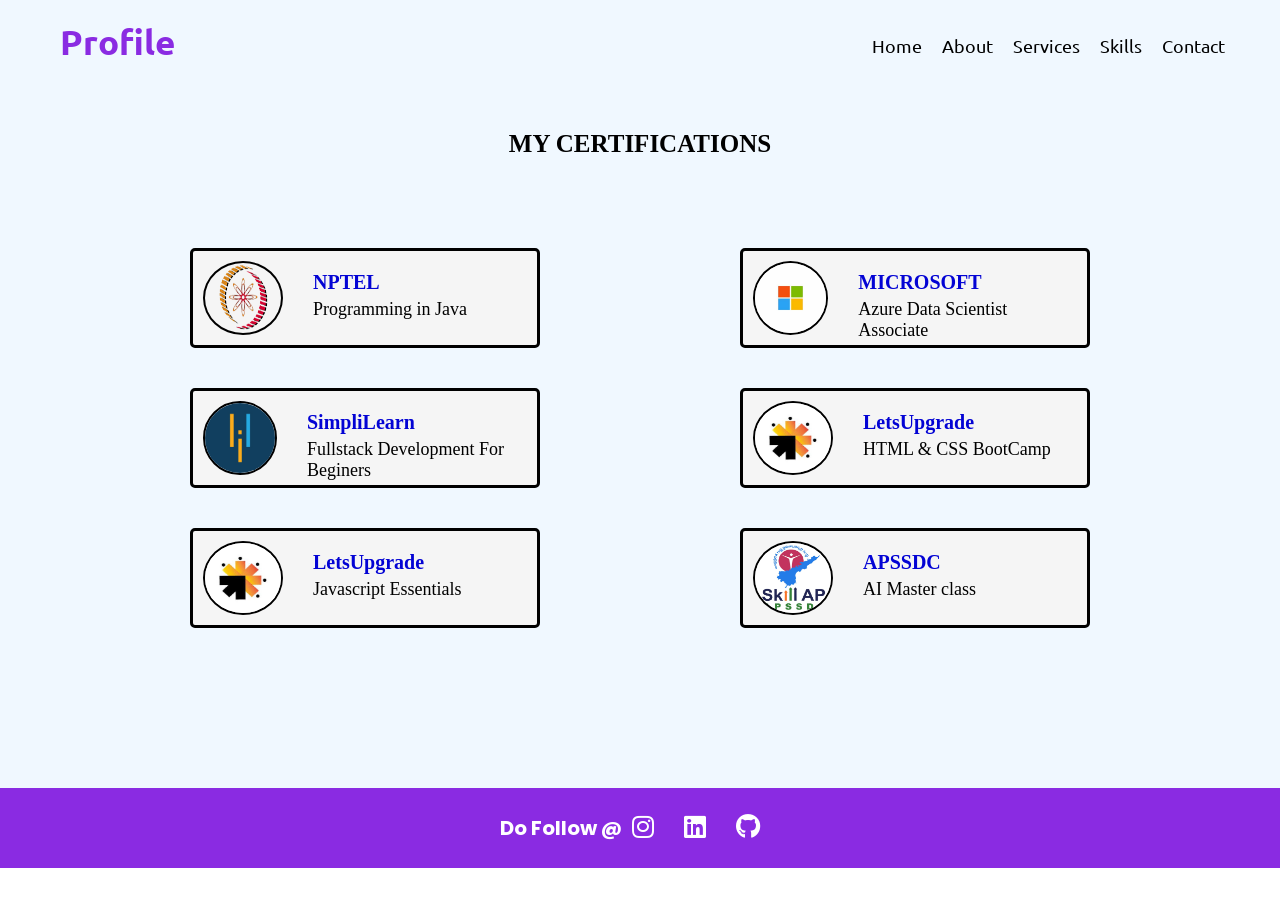
==== sub-page/certificates.html @ 52cbe6da "feautures new features added(certification)" ====
<!DOCTYPE html>
<html lang="en">
<head>
    <meta charset="UTF-8">
    <meta name="viewport" content="width=device-width, initial-scale=1.0">
    <title>T A Balaji</title> 
    <meta http-equiv="Content-Type" content="text/html; charset=utf-8">
    <meta name="viewport" content="width=device-width, initial-scale=1.0">
    <link rel="stylesheet" href="https://cdnjs.cloudflare.com/ajax/libs/font-awesome/5.15.3/css/all.min.css">
    <link rel="shortcut icon" href="images/logo.jpg">
    <link rel="stylesheet" href="../style.css">
    <link rel="stylesheet" href="style1.css">
    <script src="https://code.jquery.com/jquery-3.5.1.min.js"></script>   
</head>
<body>
    <div class="scroll-btn">
        <i class="fas fa-angle-up"></i>
    </div>
    <nav class="navbar">
        <div class="max-width">
            <div class="logo"><a href="#"><span>Profile</span></a></div>
            <ul class="menu">
                <li><a href="../index.html#home" class="menu-btn">Home</a></li>
                <li><a href="../index.html#about" class="menu-btn">About</a></li>
                <li><a href="../index.html#services" class="menu-btn">Services</a></li>
                <li><a href="../index.html#skills" class="menu-btn">Skills</a></li>
                <li><a href="../index.html#contact" class="menu-btn">Contact</a></li>
            </ul>
        </div>  
    </nav>

    <!-- home section start -->
    <section class="certificate" id="certificate">
        <div class="maximum-width">
            <h3>MY CERTIFICATIONS</h3>
            <div class="cerficate-content">
                <div class="cerficate-box">
                    <div class="box-content">
                        <img class="nptel" src="images/nptel.png" alt="nptel">
                        <div class="course-content">
                            <a href="https://drive.google.com/file/d/1HO6WeakK2YdLIjr8_mLY4KRWNL78T3vL/view?usp=share_link" class="name">NPTEL</a>
                            <p class="course">Programming in Java</a>  
                        </div>                      
                    </div>
                </div>
                <div class="cerficate-box">
                    <div class="box-content">
                        <img class="letsupgrade" src="images/microsoft.jpeg" alt="letsupgrage">
                        <div class="course-content">
                            <a href="https://drive.google.com/file/d/1iMPKFEq4TLN7HchZIb2wdqyaKhYvnrsJ/view?usp=share_link" class="name">MICROSOFT</a>
                                <p class="course">Azure Data Scientist Associate</p>
                        </div>
                        
                    </div>
                </div>
                <div class="cerficate-box">
                    <div class="box-content">
                        <img class="simpliLearn" src="images/simplilearn.png" alt="SimpliLearn">
                        <div class="course-content">
                            <a href="https://drive.google.com/file/d/1IBz2ylFwy8JSwpXTu5KkrzIZv-rfx-EK/view?usp=share_link" class="name">SimpliLearn</a>
                                <p class="course">Fullstack Development For Beginers</p>
                        </div> 
                    </div>
                </div>
                <div class="cerficate-box">
                    <div class="box-content">
                        <img class="letsupgrade" src="images/letsupgrage.jpeg" alt="letsupgrage">
                        <div class="course-content">
                            <a href="https://drive.google.com/file/d/1tOT-l9QFiY1Ut__ah3zp4YJ9n7r-BKsR/view?usp=share_link" class="name">LetsUpgrade</a>
                            <p class="course">HTML & CSS BootCamp</p>
                        </div>
                        
                    </div>
                </div>
                <div class="cerficate-box">
                    <div class="box-content">
                        <img class="letsupgrade" src="images/letsupgrage.jpeg" alt="letsupgrage">
                        <div class="course-content">
                            <a href="https://drive.google.com/file/d/1QH0_j6EV8xLCBhiOxEhRht9hRkr6HSsW/view?usp=share_link" class="name">LetsUpgrade</a>
                                <p class="course">Javascript Essentials</p>
                        </div>               
                    </div>
                </div>
                
                <div class="cerficate-box">
                    <div class="box-content">
                        <img class="letsupgrade" src="images/apssdc.png" alt="letsupgrage">
                        <div class="course-content">
                            <a href="https://drive.google.com/file/d/1CBf1yc586AoLYZoqJ81v4wU6mFhQUlvr/view?usp=share_link" class="name">APSSDC</a>
                                <p class="course">AI Master class</p>
                        </div>                        
                    </div>
                </div>                               
            </div>

        </div>
    </section>
    



    <footer>
        <span>
            
            <div class="social-media">
                <a><p>Do Follow @</p></a>
                <a href="https://instagram.com/_balu_018?igshid=ZDdkNTZiNTM=" target="_blank"><i class="fab fa-instagram"><span></span></i></a>
                <a href="https://www.linkedin.com/in/balaji0511/"  target="_blank"><i class="fab fa-linkedin"><span></span></i></a>
                <a href="https://github.com/balaji0511" target="_blank"><i class="fab fa-github"><span></span></i></a>
                
              </div>
        </span>
    </footer>
    <script src="../script.js"></script>

    
</body>
</html>
---- style.css ----
/*  import google fonts */
@import url('https://fonts.googleapis.com/css2?family=Poppins:wght@400;500;600;700&family=Ubuntu:wght@400;500;700&display=swap');

*{
    margin: 0;
    padding: 0;
    box-sizing: border-box;
    text-decoration: none;
}

html{
    scroll-behavior: smooth;
}


/* custom scroll bar */
::-webkit-scrollbar {
    width: 7px;
}
::-webkit-scrollbar-track {
    background: #f1f1f1;
}
::-webkit-scrollbar-thumb {
    background:blueviolet;
}

::-webkit-scrollbar-thumb:hover {
    background: blueviolet;
}


/* all similar content styling codes */
section{
    padding: 100px 0;
}

.max-width{
    max-width:1300;
    padding: 0 30px;
    margin: auto;
}

.maximum-width{
    max-width: 1300px;
    padding: 0 50px;
    margin: auto;
}

.about, .services, .skills, .contact, footer{
    font-family: 'Poppins', sans-serif;
}

.about .about-content,
.services .serv-content,
.skills .skills-content,
.contact .contact-content{
    display: flex;
    position: relative;
    flex-wrap: wrap;
    gap: 20px;
    align-items: center;
    justify-content: space-between;
}

section .title{
    position: relative;
    text-align: center;
    font-size: 35px;
    font-weight: 600;
    margin-bottom: 80px;
    padding-bottom: 5px;
    
}
section .title::before{
    content: "";
    position: absolute;
    bottom: 0px;
    left: 50%;
    width: 200px;
    height: 3px;
    background: black;
    transform: translateX(-50%);
}
section .title::after{
    position: absolute;
    bottom: -8px;
    left: 50%;
    font-size: 20px;
    color: blueviolet;
    padding: 0 5px;
    background: aliceblue;
    transform: translateX(-50%);
}
.contact .title::before{
    content: "";
    position: absolute;
    bottom: 0px;
    left: 50%;
    width: 200px;
    height: 3px;
    background: aliceblue;
    transform: translateX(-50%);
}



/* navbar styling */
.navbar{
    position: fixed;
    width: 100%;
    z-index: 999;
    padding: 20px 0;
    font-family: 'Ubuntu', sans-serif;
    transition: all 0.3s ease;
}
.navbar.sticky{
    padding: 15px 0;
    background: blueviolet;
}


.navbar .logo{
    display: inline-block;
    width: 100px;

}

.navbar .logo a{
    margin-left: 30px;
    color: rgb(14, 13, 13);
    font-size: 35px;
    font-weight: 600;
}
.navbar .logo a span{
    color: blueviolet;
    transition: all 0.3s ease;
}
.navbar.sticky .logo a span{
    color: #fff;
}
.navbar .menu{
    margin: 15px 15px 0px;
    display:flex;
    position: relative;
    float: right;
    justify-content:space-between;
    flex-wrap: wrap;
    flex-direction:row;
}

.navbar .menu li{
    margin:0 10px;
    list-style: none;
    display: inline-block;
    justify-content: space-between;
}
.navbar.sticky .menu a{
    color: #fff;
}
.navbar .menu li a{
    margin-bottom: 5px;
    display: inline-block;
    color: rgb(0, 0, 0);
    font-size: 18px;
    font-weight: 400;
    transition: color 0.3s ease;
}
.navbar .menu li a:hover{
    color: rgb(19, 203, 154);
}

/* menu btn styling */
.scroll-btn{
    position: fixed;
    height: 45px;
    width: 42px;
    background: blueviolet;
    right: 30px;
    bottom: 10px;
    text-align: center;
    line-height: 40px;
    color: white;
    z-index: 9999;
    font-size: 27px;
    border-radius: 6px;
    border-bottom-width: 2px;
    cursor: pointer;
    opacity: 0;
    pointer-events: none;
    transition: all 0.3s ease;
}
.scroll-btn.show{
    bottom: 30px;
    opacity: 1;
    pointer-events: auto;
}
.scroll-btn:hover{
    filter: brightness(90%);
}


/* home section styling */
.home{
    display: flex;
    height: 100vh;
    background: aliceblue;
    color: rgb(14, 13, 13);
    min-height: 500px;
    background-size: cover;
    background-attachment: fixed;                           
    font-family: 'Ubuntu', sans-serif;
}
.home .maximum-width{
    width: 100%;
    display: flex;
}
.home .home-content .text-1{
    font-size: 27px;
}
.home .home-content .text-2{
    font-size: 70px;
    font-weight: 600;
    margin-left: -5px;
}
.home .home-content .text-3{
    font-size: 40px;
    margin: 5px 0;
}
.home .home-content a{
    display: inline-block;
    background: blueviolet;
    color: #111;
    font-size: 20px;
    padding: 12px 15px;
    margin-top: 10px;
    font-weight: 450;
    border-radius: 6px;
    border: 2px solid blueviolet;
    transition: all 0.3s ease;
}
.home .home-content a:hover{
    color: blueviolet;
    font-weight: 500;
    background: none;
}

.my-fields{
    background: #111;
    width: 100%;
    height:100vh;

    
}
.my-fields .fields-content{
    width:100%;
    height:auto;
    border-radius: 10px;
    padding: 150px 0px;
    display: flex;
    position: relative;
    flex-wrap: wrap;
    gap: 20px;
    align-items: center;
    justify-content: space-around;
}
.my-fields .fields-content .fields-box{
    position: relative;
    align-items: center;
    display: flex;
    flex-wrap: wrap;
    flex-direction: row;
    width:auto;
    height:auto;    
}
.my-fields .fields-box .box-content{
    width: 400px;
    height: 200px;
    display: flex;
    align-items: center;
    flex-direction: row;
    border-radius: 5px;
    background: #fff;
    border: 3px solid black;
}
.my-fields .fields-box .box-content img{
    width: 150px;
    height: 150px;
}

.my-fields .fields-box .box-content .fields-cont{
    font-size: 20px;
    margin: 10px 0px;
    padding: 10px;
    display: flex;
    flex-direction: column;
    justify-content: space-around;
}
.my-fields .fields-box .box-content .fields-cont p{
    font-size: 16px;
    padding: 10px 0px;
}
.my-fields .fields-box .box-content .fields-cont a{
    font-size: 16px;
    color: blue;
    border-radius: 5px;
    
}





/* about section styling */
.about{
    background: aliceblue;
}
.about .about-content .left{
    width: 400px;
    height: auto;
}
.about .about-content .left img{
    height: 300px;
    width: 300px;
    object-fit: cover;
    border-radius: 6px;
}
.about .about-content .right{
    width: 400px;
}
.about .about-content .right .text{
    font-size: 25px;
    font-weight: 600;
    margin-bottom: 10px;
}
.about .about-content .right p{
    text-align: justify;
}
.about .about-content .right a{
    display: inline-block;
    background: blueviolet;
    color: rgb(15, 15, 15);
    font-size: 20px;
    font-weight: 500;
    padding: 7px 14px;
    margin-top: 10px;
    border-radius: 6px;
    border: 2px solid blueviolet;
    transition: all 0.3s ease;
}
.about .about-content .right a:hover{
    color: blueviolet;
    background: none;
}



/* services section styling */
.services{
    color:rgb(231, 244, 255);
    background: #111;
}
.services .title::before{
    background: #fff;
}
.services .serv-content .card{
    width: 300px;
    height: 480px;
    background: #222;
    display: flex;
    flex-direction: column;
    text-align: center;
    border-radius: 6px;
    padding: 25px 20px;
    cursor: pointer;
    transition: all 0.3s ease;
}
.services .serv-content .card:hover{
    background: blueviolet;
}
.services .serv-content .card .box{
    transition: all 0.3s ease;
}
.services .serv-content .card .box p{
    text-align: justify;
}
.services .serv-content .card:hover .box{
    transform: scale(1.05);
}
.services .serv-content .card img{
    border-radius: 5px;
    display: flex;
    width: 100%;
    height: auto;
    position: relative;
    flex-wrap: wrap;
}
.services .serv-content .card:hover img{
    color: #fff;
}
.services .serv-content .card .text{
    font-size: 20px;
    font-weight: 500;
    margin: 10px 0px 7px 0px;
}


/* skills section styling */
.skills{
    background: aliceblue;
}

.skills .skills-content .column{
    width: 400px;
}
.skills .skills-content .left .text{
    font-size: 20px;
    font-weight: 600;
    margin-bottom: 10px;
}
.skills .skills-content .left p{
    text-align: justify;
}
.skills .skills-content .left a{
    display: inline-block;
    background: blueviolet;
    color: #fff;
    font-size: 18px;
    font-weight: 500;
    padding: 8px 16px;
    margin-top: 10px;
    margin-bottom: 30px;
    border-radius: 6px;
    border: 2px solid blueviolet;
    transition: all 0.3s ease;
}
.skills .skills-content .left a:hover{
    color: blueviolet;
    background: none;
}
.skills .skills-content .right .bars{
    margin-bottom: 15px;
}
.skills .skills-content .right .info{
    display: flex;
    margin-bottom: 5px;
    align-items: center;
    justify-content: space-between;
}
.skills .skills-content .right span{
    font-weight: 500;
    font-size: 18px;
}
.skills .skills-content .right .line{
    height: 5px;
    width: 100%;
    background: lightgrey;
    position: relative;
}
.skills .skills-content .right .line::before{
    content: "";
    position: absolute;
    height: 100%;
    left: 0;
    top: 0;
    background: burlywood;
}
.skills-content .right .java::before{
    width: 80%;
}
.skills-content .right .html::before{
    width: 80%;
}
.skills-content .right .css::before{
    width: 60%;
}
.skills-content .right .js::before{
    width: 50%;
}






/* contact section styling */
.contact{
    background: #111;
    color: #fff;
    
}

.contact .contact-content .column{
    width:500px;
    height: auto;
}
.contact .contact-content .text{
    font-size: 20px;
    font-weight: 600;
    margin-bottom: 25px;
}
.contact .contact-content .left p{
    text-align: justify;
}
.contact .contact-content .left .icons{
    margin: 10px 0;
}
.contact .contact-content .row{
    display: flex;
    height: 65px;
    align-items: center;
}
.contact .contact-content .row .info{
    margin-left: 30px;
}
.contact .contact-content .row img{
    font-size: 25px;
    color: blueviolet;
}
.contact .contact-content .info .head{
    font-weight: 500;
}
.contact .contact-content .info .sub-title{
    color: #fff;
}
.contact .right form .fields{
    display: flex;
    flex-direction:column;
}
.contact .right form .field,
.contact .right form .fields .field{
    height: 50px;
    width: 300px;
    margin-bottom: 15px;
}
.contact .right form .textarea{
    height: 80px;
    width: 300px;
}
.contact .right form .name{
    margin-right: 10px;
}
.contact .right form .field input,
.contact .right form .textarea textarea{
    height: 100%;
    width: 100%;
    border: 1px solid lightslategray;
    border-radius: 5px;
    outline: none;
    padding: 0 15px;
    font-size: 17px;
    font-family: 'Poppins', sans-serif;
    transition: all 0.3s ease;
}
.contact .right form .field input:focus,
.contact .right form .textarea textarea:focus{
    border-color: #b3b3b3;
}
.contact .right form .textarea textarea{
  padding-top: 10px;
  resize: none;
}
.contact .right form .button-area{
    display: flex;
    align-items: center;
}
.right form .button-area button{
    color: #fff;
    display: block;
    width: 160px!important;
    height: 45px;
    outline: none;
    font-size: 18px;
    font-weight: 500;
    border-radius: 6px;
    cursor: pointer;
    flex-wrap: nowrap;
    background: blueviolet;
    border: 3px solid blueviolet;
    transition: all 0.3s ease;
  }
  .right form .button-area button:hover{
    color: blueviolet;
    background: none;
    color: #fff;
  }





  /* footer section styling */
footer{
    position: absolute;
    width: 100%;   
    height: auto;
    background: blueviolet;
    color: #fff;
    text-align: center;
}
footer span p{
    font-size: 20px;
    color: #fff;
    font-weight: bold;
    align-items: center;
}
footer span a{
    color: #fff;
    text-decoration: none;
    align-self: center;
}
footer span a:hover{
    text-decoration: underline;
}
footer .social-media{
    display: flex;
    margin: 25px;
    align-items: center;
    justify-content: center;
}
footer .social-media i{
    font-weight: 500px;
    font-size: 25px;
    margin-left: 10px;
    color: #fff;
}
footer .social-media i span{
    font-weight: bold;
    letter-spacing: 1px;
}

footer .social-media .fa-linkedin:hover{
    font-weight: 400px;
    color:rgb(0, 208, 188);
    font-size: 24px;
}
footer .social-media .fa-instagram:hover{
    color:rgb(253, 95, 179);
    font-size: 24px;
}
footer .social-media .fa-github:hover{
    color:rgb(14, 13, 17);
    font-size: 24px;
}
footer .social-media i span{
    padding :0px 10px;
    font-size: 16px;  
    align-items: center;  
}




 /*responsive media query start */

@media (maximum-width: 1100px) {
    .about .about-content .left img{
        height: 350px;
        width: 350px;
    }
}

@media (maximum-width: 990px) {
    .maximum-width{
        padding: 0 25px;
    }
}

@media (maximum-width: 930px){
    .menu-btn{
        display: block;
        z-index: 999;
    }
    .navbar .menu{
        position: fixed;
        height: 100vh;
        width: 100%;
        background: #111;
        text-align: center;
        transition: all 0.3s ease;
    }
    .navbar .menu.active{
        left: 0;
        padding: 0;
    }
    .navbar .menu li{
        display: block;
    }
    .navbar .menu li a{
        display: inline-block;
        margin: 10px 0;
        font-size: 20px;
    }
    .home .home-content .text-2{
        font-size: 60px;
    }
    .home .home-content .text-3{
        font-size: 35px;
    }
    .home .home-content a{
        font-size: 23px;
        padding: 10px 30px;
    }
    .maximum-width{
        max-width: 930px;
    }
    .about .about-content .column{
        width: 100%;
    }
    .about .about-content .left{
        display: flex;
        justify-content: center;
        margin: 0 auto 60px;
    }
    .about .about-content .right{
        flex: 100%;
    }
    .services .serv-content .card{
        width: 100%;
        margin-bottom: 20px;
    }
    .skills .skills-content .column,
    .contact .contact-content .column{
        width: 100%;
        margin-bottom: 35px;
    }
}


@media (maximum-width: 690px) {
    .maximum-width{
        padding: 0 20px;
    }
    .home .home-content .text-2{
        font-size: 50px;
    }
    .home .home-content .text-3{
        font-size: 32px;
    }
    .home .home-content a{
        font-size: 20px;
    }
    .services .serv-content .card{
        width: 100%;
    }
}

@media (maximum-width: 450px) {
    .navbar .menu li {
        display: flex;
        font-size: 20px;
    }
    .navbar .menu li a{
        margin:5px;
        padding:10px;
    }
    .home .home-content .text-1{
        font-size: 30px;
    }
    .home .home-content .text-2{
        font-size: 25px;
    }
    .home .home-content .text-3{
        font-size: 22px;
    }
    .about .about-content .right .text,
    .skills .skills-content .left .text{
        font-size: 18px;
    }
    .contact .right form .fields{
        flex-direction: column;
    }
    .contact .right form .name,
    .contact .right form .email{
        margin: 0;
    }
    .right form .error-box{
       width: 150px;
    }
    .scroll-btn{
        right: 15px;
        bottom: 15px;
        height: 38px;
        width: 35px;
        font-size: 23px;
        line-height: 38px;
    }
}
---- sub-page/style1.css ----
.certificate .maximum-width{
    height: auto;
}
.certificate{
    background: aliceblue;
}
.certificate h3{
    font-size: 25px;
    text-align: center;
    margin: 30px;
}

.certificate .cerficate-content{
    width:100%;
    height:auto;
    border-radius: 10px;
    padding: 50px;
    display: flex;
    position: relative;
    flex-wrap: wrap;
    gap: 20px;
    align-items: center;
    justify-content: space-around;

}
.certificate .cerficate-content .cerficate-box{
    align-items: center;
    display: flex;
    flex-wrap: wrap;
    flex-direction: row;
    width:auto;
    height:auto;    
}
.certificate .cerficate-box .box-content{
    width: 350px;
    height: 100px;
    margin: 10px;
    display: flex;
    flex-direction: row;
    border-radius: 5px;
    background: whitesmoke;
    border: 3px solid black;
}
.certificate .cerficate-box .box-content .nptel{
    width: 80px;
    margin: 10px;
    border: 2px solid black;
    border-radius: 100%
}
.certificate .cerficate-box .box-content .simpliLearn{
    width: 80px;
    margin: 10px;
    border: 2px solid black;
    border-radius: 100%
}
.certificate .cerficate-box .box-content .letsupgrade{
    width: 80px;
    margin: 10px;
    border: 2px solid black;
    border-radius: 100%
}
.certificate .cerficate-box .box-content .course-content{
      margin:20px;
}
.certificate .cerficate-box .box-content .name{
    font-size: 20px;
    font-weight: 600;
    color: rgb(3, 3, 212);
}
.certificate .cerficate-box .box-content .name:hover{
    font-size: 21px;
    font-weight: 600;
    color: rgb(6, 140, 149);
}
.certificate .cerficate-box .box-content .course{
    font-size: 18px;
    margin-top: 5px;
    margin-bottom: 5px;
    color: black;
}


@media (maximum-width: 450px){
    .certificate .cerficate-content{
        padding: 30px;
    }

    .certificate h3{
        font-size: 20px;
        margin: 5px;
    }
    .certificate .cerficate-box .box-content{
        width: 300px;
        height: 100px;
}
}
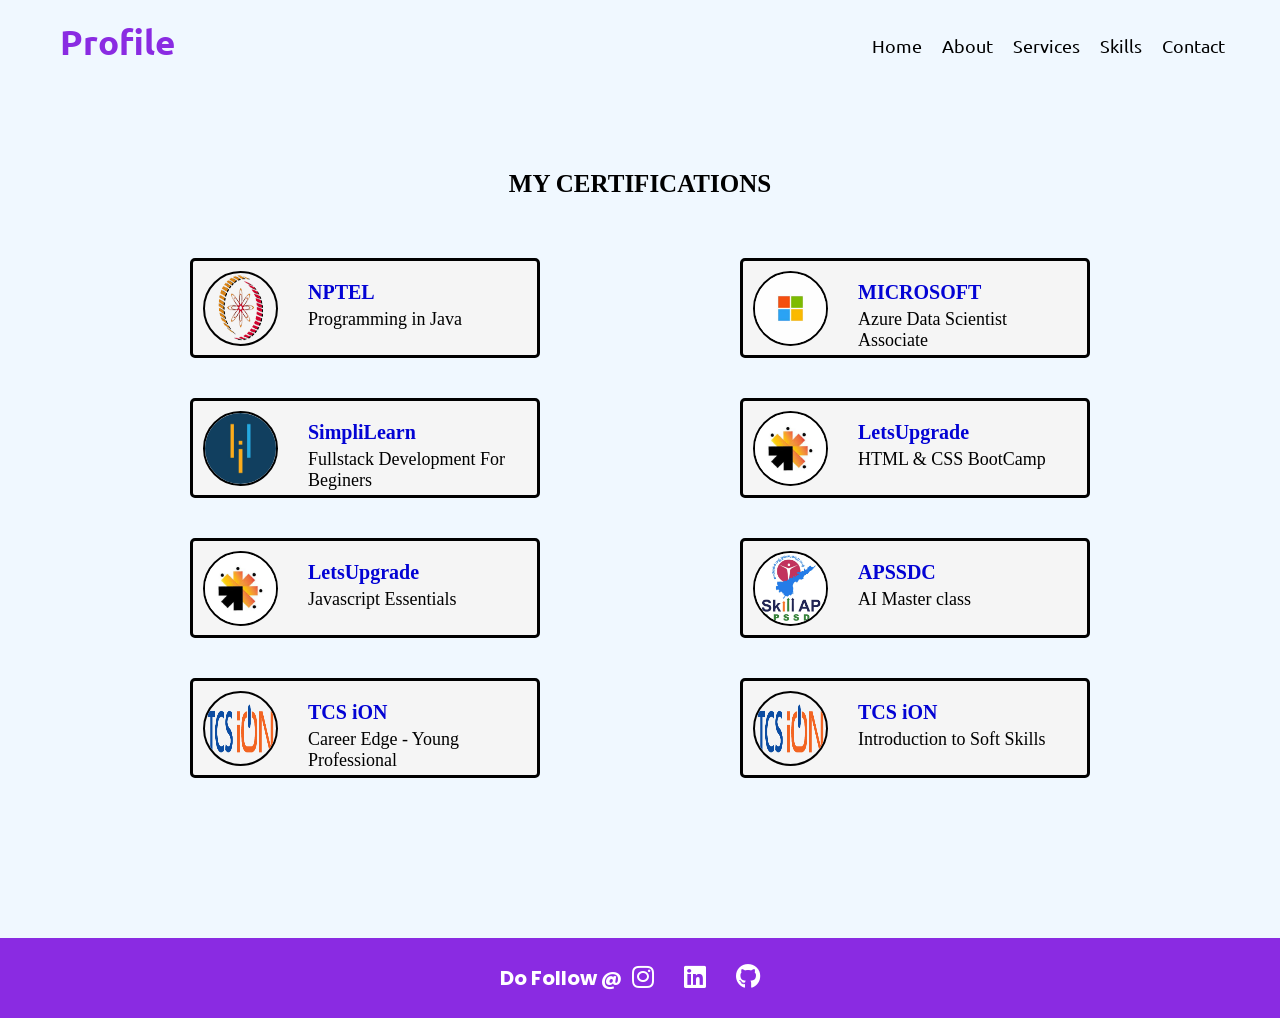
==== commit 788b7b31: "update files updated" ====
--- a/sub-page/certificates.html
+++ b/sub-page/certificates.html
@@ -7,7 +7,7 @@
     <meta http-equiv="Content-Type" content="text/html; charset=utf-8">
     <meta name="viewport" content="width=device-width, initial-scale=1.0">
     <link rel="stylesheet" href="https://cdnjs.cloudflare.com/ajax/libs/font-awesome/5.15.3/css/all.min.css">
-    <link rel="shortcut icon" href="images/logo.jpg">
+    <link rel="shortcut icon" href="../images/logo.jpg">
     <link rel="stylesheet" href="../style.css">
     <link rel="stylesheet" href="style1.css">
     <script src="https://code.jquery.com/jquery-3.5.1.min.js"></script>   
@@ -84,13 +84,31 @@
                 
                 <div class="cerficate-box">
                     <div class="box-content">
-                        <img class="letsupgrade" src="images/apssdc.png" alt="letsupgrage">
+                        <img class="apssdc" src="images/apssdc.png" alt="letsupgrage">
                         <div class="course-content">
                             <a href="https://drive.google.com/file/d/1CBf1yc586AoLYZoqJ81v4wU6mFhQUlvr/view?usp=share_link" class="name">APSSDC</a>
                                 <p class="course">AI Master class</p>
                         </div>                        
                     </div>
-                </div>                               
+                </div> 
+                <div class="cerficate-box">
+                    <div class="box-content">
+                        <img class="tcs-ion" src="images/tcs.png" alt="tcs-ion">
+                        <div class="course-content">
+                            <a href="https://drive.google.com/file/d/1dLdnZeZKGKDgJgaH4uCYs1joAqPELdrv/view?usp=share_link" class="name">TCS iON</a>
+                                <p class="course">Career Edge - Young Professional</p>
+                        </div>                        
+                    </div>
+                </div>
+                <div class="cerficate-box">
+                    <div class="box-content">
+                        <img class="tcs-ion" src="images/tcs.png" alt="tcs-ion">
+                        <div class="course-content">
+                            <a href="https://drive.google.com/file/d/1RqGIEb7kwmiamg1HR3ZzGvd_Q1DJa467/view?usp=share_link" class="name">TCS iON</a>
+                                <p class="course">Introduction to Soft Skills</p>
+                        </div>                        
+                    </div>
+                </div>                              
             </div>
 
         </div>
--- a/style.css
+++ b/style.css
@@ -245,7 +245,7 @@
 }
 
 .my-fields{
-    background: #111;
+    background: aliceblue;
     width: 100%;
     height:100vh;
 
@@ -255,7 +255,7 @@
     width:100%;
     height:auto;
     border-radius: 10px;
-    padding: 150px 0px;
+    padding-bottom: 100px;
     display: flex;
     position: relative;
     flex-wrap: wrap;
@@ -273,7 +273,7 @@
     height:auto;    
 }
 .my-fields .fields-box .box-content{
-    width: 400px;
+    width: 380px;
     height: 200px;
     display: flex;
     align-items: center;
--- a/sub-page/style1.css
+++ b/sub-page/style1.css
@@ -8,7 +8,7 @@
 .certificate h3{
     font-size: 25px;
     text-align: center;
-    margin: 30px;
+    margin-top: 70px;
 }
 
 .certificate .cerficate-content{
@@ -43,23 +43,42 @@
     border: 3px solid black;
 }
 .certificate .cerficate-box .box-content .nptel{
-    width: 80px;
+    width: 75px;
+    height: 75px;
     margin: 10px;
     border: 2px solid black;
-    border-radius: 100%
+    border-radius: 100%;
 }
 .certificate .cerficate-box .box-content .simpliLearn{
-    width: 80px;
+    width: 75px;
+    height: 75px;
     margin: 10px;
     border: 2px solid black;
-    border-radius: 100%
+    border-radius: 100%;
 }
 .certificate .cerficate-box .box-content .letsupgrade{
-    width: 80px;
+    width: 75px;
+    height: 75px;
     margin: 10px;
     border: 2px solid black;
-    border-radius: 100%
+    border-radius: 100%;
 }
+.certificate .cerficate-box .box-content .apssdc{
+    width: 75px;
+    height: 75px;
+    margin: 10px;
+    border: 2px solid black;
+    border-radius: 100%;
+}
+.certificate .cerficate-box .box-content .tcs-ion{
+    width: 75px;
+    height: 75px;
+    margin: 10px;
+    border: 2px solid black;
+    border-radius: 100%;
+}
+
+
 .certificate .cerficate-box .box-content .course-content{
       margin:20px;
 }
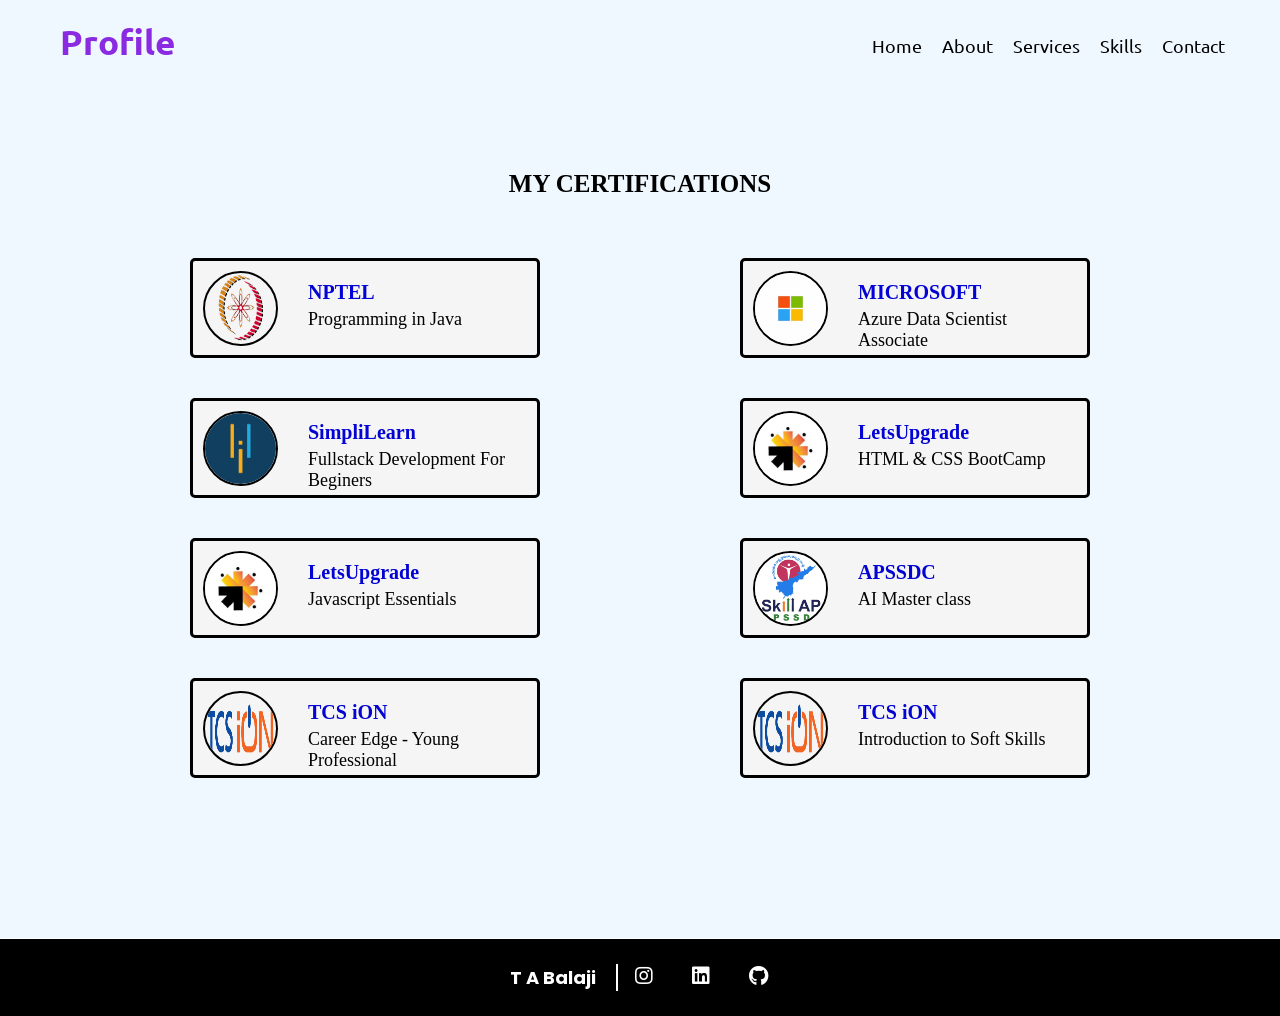
==== commit 0277fdd3: "update fields updated" ====
--- a/sub-page/certificates.html
+++ b/sub-page/certificates.html
@@ -13,9 +13,6 @@
     <script src="https://code.jquery.com/jquery-3.5.1.min.js"></script>   
 </head>
 <body>
-    <div class="scroll-btn">
-        <i class="fas fa-angle-up"></i>
-    </div>
     <nav class="navbar">
         <div class="max-width">
             <div class="logo"><a href="#"><span>Profile</span></a></div>
@@ -121,7 +118,7 @@
         <span>
             
             <div class="social-media">
-                <a><p>Do Follow @</p></a>
+                <p>T A Balaji</p>
                 <a href="https://instagram.com/_balu_018?igshid=ZDdkNTZiNTM=" target="_blank"><i class="fab fa-instagram"><span></span></i></a>
                 <a href="https://www.linkedin.com/in/balaji0511/"  target="_blank"><i class="fab fa-linkedin"><span></span></i></a>
                 <a href="https://github.com/balaji0511" target="_blank"><i class="fab fa-github"><span></span></i></a>
--- a/style.css
+++ b/style.css
@@ -172,16 +172,16 @@
 /* menu btn styling */
 .scroll-btn{
     position: fixed;
-    height: 45px;
-    width: 42px;
+    height: 35px;
+    width: 32px;
     background: blueviolet;
     right: 30px;
-    bottom: 10px;
+    bottom: 7px;
     text-align: center;
-    line-height: 40px;
+    line-height: 30px;
     color: white;
     z-index: 9999;
-    font-size: 27px;
+    font-size: 20px;
     border-radius: 6px;
     border-bottom-width: 2px;
     cursor: pointer;
@@ -245,17 +245,17 @@
 }
 
 .my-fields{
-    background: aliceblue;
+    background: black;
     width: 100%;
-    height:100vh;
+    height:auto;
 
     
 }
 .my-fields .fields-content{
     width:100%;
     height:auto;
+    padding: 110px 0px;
     border-radius: 10px;
-    padding-bottom: 100px;
     display: flex;
     position: relative;
     flex-wrap: wrap;
@@ -280,7 +280,7 @@
     flex-direction: row;
     border-radius: 5px;
     background: #fff;
-    border: 3px solid black;
+    border: 3px solid rgb(80, 34, 188);
 }
 .my-fields .fields-box .box-content img{
     width: 150px;
@@ -593,12 +593,15 @@
     position: absolute;
     width: 100%;   
     height: auto;
-    background: blueviolet;
+    background: black;
+    border-top: 1px solid #fff ;
     color: #fff;
     text-align: center;
 }
 footer span p{
-    font-size: 20px;
+    font-size: 18px;
+    padding: 0px 20px;
+    border-right: 2px solid #fff;
     color: #fff;
     font-weight: bold;
     align-items: center;
@@ -607,6 +610,10 @@
     color: #fff;
     text-decoration: none;
     align-self: center;
+}
+
+footer span a i{
+    padding: 0px 2px;
 }
 footer span a:hover{
     text-decoration: underline;
@@ -619,8 +626,8 @@
 }
 footer .social-media i{
     font-weight: 500px;
-    font-size: 25px;
-    margin-left: 10px;
+    font-size: 20px;
+    margin-left: 15px;
     color: #fff;
 }
 footer .social-media i span{
@@ -630,16 +637,16 @@
 
 footer .social-media .fa-linkedin:hover{
     font-weight: 400px;
-    color:rgb(0, 208, 188);
-    font-size: 24px;
+    color:rgb(71, 96, 196);
+    font-size: 21px;
 }
 footer .social-media .fa-instagram:hover{
     color:rgb(253, 95, 179);
-    font-size: 24px;
+    font-size: 21px;
 }
 footer .social-media .fa-github:hover{
-    color:rgb(14, 13, 17);
-    font-size: 24px;
+    color:rgb(81, 77, 93);
+    font-size: 21px;
 }
 footer .social-media i span{
     padding :0px 10px;
@@ -691,7 +698,7 @@
         font-size: 20px;
     }
     .home .home-content .text-2{
-        font-size: 60px;
+        font-size: 50px;
     }
     .home .home-content .text-3{
         font-size: 35px;
--- a/sub-page/style1.css
+++ b/sub-page/style1.css
@@ -115,3 +115,113 @@
 }
 }
 
+
+
+/* projects styling */
+.project .maximum-width{
+    height: auto;
+}
+.project{
+    background: aliceblue;
+}
+.project h3{
+    font-size: 25px;
+    text-align: center;
+    margin-top: 70px;
+}
+
+.project .project-content{
+    width:100%;
+    height:auto;
+    border-radius: 10px;
+    padding: 50px;
+    display: flex;
+    position: relative;
+    flex-wrap: wrap;
+    gap: 20px;
+    align-items: center;
+    justify-content: space-around;
+
+}
+.project .project-content .project-box{
+    align-items: center;
+    display: flex;
+    flex-wrap: wrap;
+    flex-direction: row;
+    width:auto;
+    height:auto;    
+}
+.project .project-box .box-content{
+    width: 380px;
+    height: 250px;
+    margin: 10px;
+    display: flex;
+    flex-direction: row;
+    border-radius: 5px;
+    background: whitesmoke;
+    border: 3px solid black;
+}
+
+.project .project-box .box-content .course-content{
+      margin:20px;
+}
+.project .project-box .box-content .name{
+    font-size: 20px;
+    font-weight: 600;
+    color: rgb(3, 3, 212);
+}
+.project .project-box .box-content .course-content .name:hover{
+    font-size: 21px;
+    font-weight: 600;
+    color: rgb(4, 114, 121);
+}
+.project .project-box .box-content .link{
+    font-size: 20px;
+    font-weight: 600;
+    color: rgb(129, 9, 194);
+}
+.project .project-box .box-content .course-content .link:hover{
+    font-size: 20px;
+    font-weight: 600;
+    color: rgb(33, 73, 120);
+}
+.project .project-box .box-content .course{
+    font-size: 18px;
+    text-align: justify;
+    margin: 10px 0px;
+    color: black;
+}
+
+
+@media (maximum-width: 930px){
+    .project .project-content{
+        padding: 30px;
+    }
+
+    .project h3{
+        font-size: 20px;
+        margin: 5px;
+    }
+    .project .project-box .box-content{
+        width: 350px;
+        height: 200px;
+}
+}
+
+
+@media (maximum-width: 450px){
+    .project .project-content{
+        padding: 30px;
+    }
+
+    .project h3{
+        font-size: 20px;
+        margin: 5px;
+    }
+    .project .project-box .box-content{
+        width: 300px;
+        height: 100px;
+}
+}
+
+
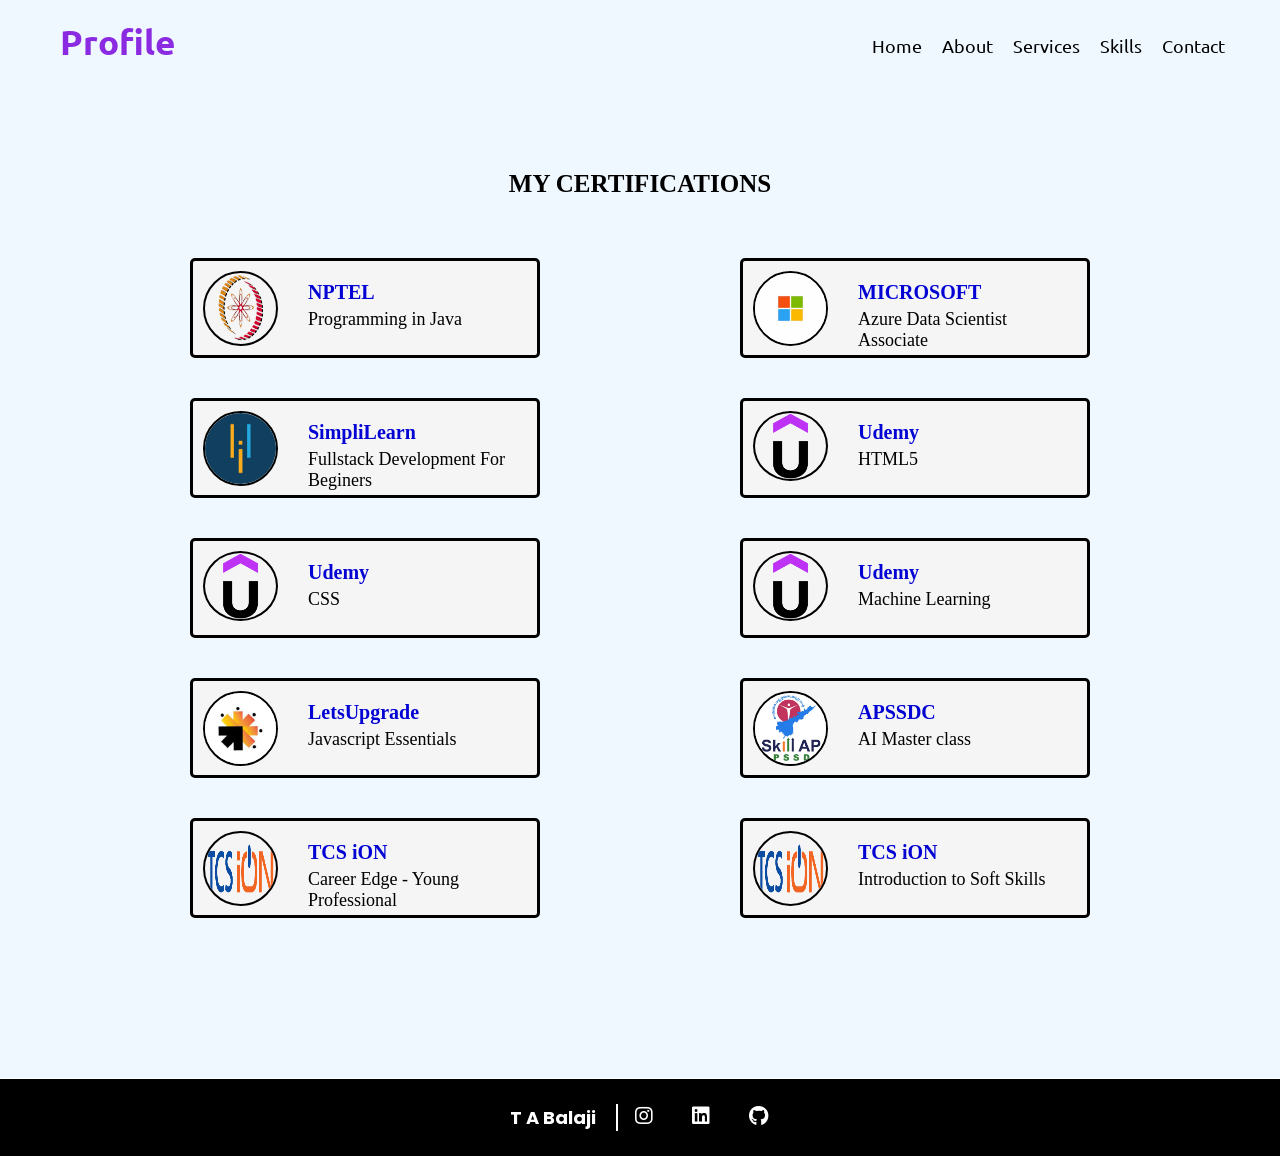
==== commit c3c29cd5: "update certificates added" ====
--- a/sub-page/certificates.html
+++ b/sub-page/certificates.html
@@ -59,7 +59,38 @@
                         </div> 
                     </div>
                 </div>
+
                 <div class="cerficate-box">
+                    <div class="box-content">
+                        <img class="udemy" src="images/Udemy.png" alt="udemy_certificate">
+                        <div class="course-content">
+                            <a href="https://www.udemy.com/certificate/UC-307b8bd5-3ee2-48e2-9bbc-3fb9145de726/" class="name">Udemy</a>
+                                <p class="course">HTML5 </p>
+                        </div>                        
+                    </div>
+                </div>
+
+                <div class="cerficate-box">
+                    <div class="box-content">
+                        <img class="udemy" src="images/Udemy.png" alt="udemy_certificate">
+                        <div class="course-content">
+                            <a href="https://www.udemy.com/certificate/UC-ff396338-d157-45d3-8164-6dfdcebb5b24/" class="name">Udemy</a>
+                                <p class="course">CSS</p>
+                        </div>                        
+                    </div>
+                </div>
+
+                <div class="cerficate-box">
+                    <div class="box-content">
+                        <img class="udemy" src="images/Udemy.png" alt="udemy_certificate">
+                        <div class="course-content">
+                            <a href="https://www.udemy.com/certificate/UC-b087ae7a-1648-4c30-a386-3d65d8d3e79e/" class="name">Udemy</a>
+                                <p class="course">Machine Learning </p>
+                        </div>                        
+                    </div>
+                </div>
+
+                <!--div class="cerficate-box">
                     <div class="box-content">
                         <img class="letsupgrade" src="images/letsupgrage.jpeg" alt="letsupgrage">
                         <div class="course-content">
@@ -68,7 +99,7 @@
                         </div>
                         
                     </div>
-                </div>
+                </div-->
                 <div class="cerficate-box">
                     <div class="box-content">
                         <img class="letsupgrade" src="images/letsupgrage.jpeg" alt="letsupgrage">
--- a/style.css
+++ b/style.css
@@ -388,6 +388,7 @@
 }
 .services .serv-content .card img{
     border-radius: 5px;
+    border: 3px solid rgb(46, 210, 153);
     display: flex;
     width: 100%;
     height: auto;
@@ -760,6 +761,9 @@
         margin:5px;
         padding:10px;
     }
+    .navbar .menu{
+        display: none;
+    }
     .home .home-content .text-1{
         font-size: 30px;
     }
--- a/sub-page/style1.css
+++ b/sub-page/style1.css
@@ -56,6 +56,13 @@
     border: 2px solid black;
     border-radius: 100%;
 }
+.certificate .cerficate-box .box-content .udemy{
+    width: 75px;
+    height: 70px;
+    margin: 10px;
+    border: 2px solid black;
+    border-radius: 100%;
+}
 .certificate .cerficate-box .box-content .letsupgrade{
     width: 75px;
     height: 75px;
@@ -127,14 +134,14 @@
 .project h3{
     font-size: 25px;
     text-align: center;
-    margin-top: 70px;
+    margin-top: 90px;
 }
 
 .project .project-content{
     width:100%;
     height:auto;
     border-radius: 10px;
-    padding: 50px;
+    padding: 80px;
     display: flex;
     position: relative;
     flex-wrap: wrap;
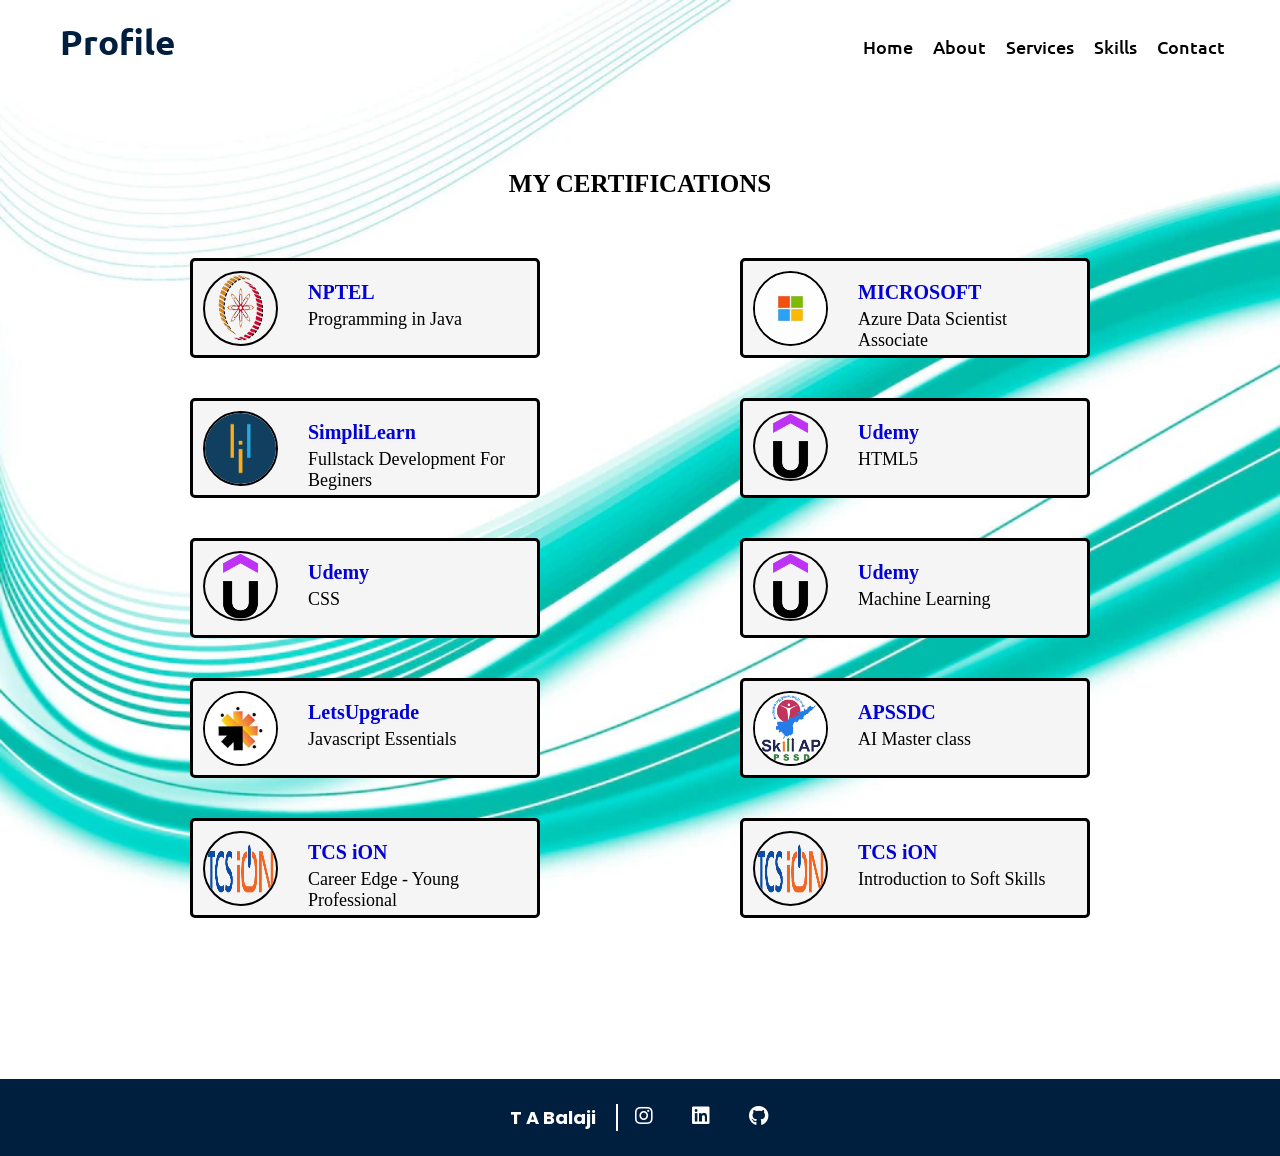
==== commit 64ed0404: "update major update" ====
--- a/sub-page/certificates.html
+++ b/sub-page/certificates.html
@@ -143,8 +143,6 @@
     </section>
     
 
-
-
     <footer>
         <span>
             
--- a/style.css
+++ b/style.css
@@ -21,11 +21,11 @@
     background: #f1f1f1;
 }
 ::-webkit-scrollbar-thumb {
-    background:blueviolet;
+    background:#001F3F;
 }
 
 ::-webkit-scrollbar-thumb:hover {
-    background: blueviolet;
+    background: #001F3F;
 }
 
 
@@ -35,8 +35,8 @@
 }
 
 .max-width{
-    max-width:1300;
-    padding: 0 30px;
+    max-width:1300px;
+    padding: 0px 30px;
     margin: auto;
 }
 
@@ -86,7 +86,7 @@
     bottom: -8px;
     left: 50%;
     font-size: 20px;
-    color: blueviolet;
+    color: #001F3F;
     padding: 0 5px;
     background: aliceblue;
     transform: translateX(-50%);
@@ -115,7 +115,7 @@
 }
 .navbar.sticky{
     padding: 15px 0;
-    background: blueviolet;
+    background: #001F3F;
 }
 
 
@@ -132,7 +132,7 @@
     font-weight: 600;
 }
 .navbar .logo a span{
-    color: blueviolet;
+    color: #001F3F;
     transition: all 0.3s ease;
 }
 .navbar.sticky .logo a span{
@@ -162,11 +162,11 @@
     display: inline-block;
     color: rgb(0, 0, 0);
     font-size: 18px;
-    font-weight: 400;
+    font-weight: 450;
     transition: color 0.3s ease;
 }
 .navbar .menu li a:hover{
-    color: rgb(19, 203, 154);
+    color: rgb(14, 166, 174);
 }
 
 /* menu btn styling */
@@ -174,7 +174,7 @@
     position: fixed;
     height: 35px;
     width: 32px;
-    background: blueviolet;
+    background: #001F3F;
     right: 30px;
     bottom: 7px;
     text-align: center;
@@ -198,70 +198,71 @@
     filter: brightness(90%);
 }
 
-
 /* home section styling */
-.home{
+.home {
     display: flex;
     height: 100vh;
     background: aliceblue;
     color: rgb(14, 13, 13);
     min-height: 500px;
+    background-image: url(images/design.jpg);
     background-size: cover;
-    background-attachment: fixed;                           
+    background-attachment: fixed;
     font-family: 'Ubuntu', sans-serif;
 }
 .home .maximum-width{
     width: 100%;
-    display: flex;
-}
-.home .home-content .text-1{
-    font-size: 27px;
+}
+.home .home-content{
+    align-items: center;
+    display: flex;
+}
+.home .home-content  .text-1{
+    font-size: 50px;
+    font-weight: 600;
+    margin-bottom: 10px;
 }
 .home .home-content .text-2{
-    font-size: 70px;
-    font-weight: 600;
-    margin-left: -5px;
-}
-.home .home-content .text-3{
-    font-size: 40px;
-    margin: 5px 0;
-}
-.home .home-content a{
+    text-align: justify;
+    font-size: 30px;
+}
+
+.home .home-content  a{
     display: inline-block;
-    background: blueviolet;
-    color: #111;
-    font-size: 20px;
-    padding: 12px 15px;
+    background: rgb(255, 247, 247);
+    color: rgb(0, 0, 0);
+    font-size: 17px;
+    font-weight: 500;
+    padding: 8px 15px;
     margin-top: 10px;
-    font-weight: 450;
     border-radius: 6px;
-    border: 2px solid blueviolet;
+    border: 2px solid rgb(4, 69, 76);
     transition: all 0.3s ease;
 }
 .home .home-content a:hover{
-    color: blueviolet;
-    font-weight: 500;
+    color: rgb(0, 0, 0);
     background: none;
 }
 
+
+
 .my-fields{
-    background: black;
+    background: #87CEEB;
     width: 100%;
     height:auto;
-
-    
+    border-top: 1px solid #74b6d0;
 }
 .my-fields .fields-content{
     width:100%;
     height:auto;
-    padding: 110px 0px;
+    padding: 100px 50px;
     border-radius: 10px;
     display: flex;
     position: relative;
     flex-wrap: wrap;
     gap: 20px;
     align-items: center;
-    justify-content: space-around;
+    justify-content: space-between;
 }
 .my-fields .fields-content .fields-box{
     position: relative;
@@ -271,20 +272,22 @@
     flex-direction: row;
     width:auto;
     height:auto;    
+    padding: 20px 0px;
 }
 .my-fields .fields-box .box-content{
-    width: 380px;
+    width: 400px;
     height: 200px;
     display: flex;
     align-items: center;
     flex-direction: row;
     border-radius: 5px;
     background: #fff;
-    border: 3px solid rgb(80, 34, 188);
+    border: 3px solid #001F3F;
 }
 .my-fields .fields-box .box-content img{
-    width: 150px;
-    height: 150px;
+    padding: 10px 10px;
+    width: 130px;
+    height: 130px;
 }
 
 .my-fields .fields-box .box-content .fields-cont{
@@ -301,7 +304,7 @@
 }
 .my-fields .fields-box .box-content .fields-cont a{
     font-size: 16px;
-    color: blue;
+    color: #c21635;
     border-radius: 5px;
     
 }
@@ -312,17 +315,18 @@
 
 /* about section styling */
 .about{
-    background: aliceblue;
-}
-.about .about-content .left{
-    width: 400px;
-    height: auto;
+    background: #87CEEB;
+    border-top: 1px solid #74b6d0;
+}
+.about .about-content{
+    display: flex;
+    justify-content: space-between;
 }
 .about .about-content .left img{
     height: 300px;
     width: 300px;
     object-fit: cover;
-    border-radius: 6px;
+    border-radius: 150px;
 }
 .about .about-content .right{
     width: 400px;
@@ -337,18 +341,18 @@
 }
 .about .about-content .right a{
     display: inline-block;
-    background: blueviolet;
-    color: rgb(15, 15, 15);
+    background: #fff;
+    color: rgb(0, 0, 0);
     font-size: 20px;
     font-weight: 500;
     padding: 7px 14px;
     margin-top: 10px;
     border-radius: 6px;
-    border: 2px solid blueviolet;
+    border: 2px solid #001F3F;
     transition: all 0.3s ease;
 }
 .about .about-content .right a:hover{
-    color: blueviolet;
+    color: #001F3F;
     background: none;
 }
 
@@ -356,16 +360,17 @@
 
 /* services section styling */
 .services{
-    color:rgb(231, 244, 255);
-    background: #111;
+    color:#000;
+    background: #87CEEB;
+    border-top: 1px solid #74b6d0;
 }
 .services .title::before{
-    background: #fff;
+    background: #000;
 }
 .services .serv-content .card{
     width: 300px;
     height: 480px;
-    background: #222;
+    background: #cccccc;
     display: flex;
     flex-direction: column;
     text-align: center;
@@ -375,7 +380,7 @@
     transition: all 0.3s ease;
 }
 .services .serv-content .card:hover{
-    background: blueviolet;
+    background: #f1f1f1;
 }
 .services .serv-content .card .box{
     transition: all 0.3s ease;
@@ -383,12 +388,10 @@
 .services .serv-content .card .box p{
     text-align: justify;
 }
-.services .serv-content .card:hover .box{
-    transform: scale(1.05);
-}
+
 .services .serv-content .card img{
     border-radius: 5px;
-    border: 3px solid rgb(46, 210, 153);
+    border: 2px solid #000;
     display: flex;
     width: 100%;
     height: auto;
@@ -407,9 +410,13 @@
 
 /* skills section styling */
 .skills{
-    background: aliceblue;
-}
-
+    background: #87CEEB;
+    border-top: 1px solid #74b6d0;
+}
+.skills .skills-content{
+    display: flex;
+    justify-content: space-between;
+}
 .skills .skills-content .column{
     width: 400px;
 }
@@ -423,20 +430,21 @@
 }
 .skills .skills-content .left a{
     display: inline-block;
-    background: blueviolet;
-    color: #fff;
+    background: #fff;
+    color: #000;
     font-size: 18px;
     font-weight: 500;
     padding: 8px 16px;
     margin-top: 10px;
     margin-bottom: 30px;
     border-radius: 6px;
-    border: 2px solid blueviolet;
+    border: 2px solid #001F3F;
     transition: all 0.3s ease;
 }
 .skills .skills-content .left a:hover{
-    color: blueviolet;
+    color: #000;
     background: none;
+    border: 2px solid 001F3F;
 }
 .skills .skills-content .right .bars{
     margin-bottom: 15px;
@@ -463,10 +471,13 @@
     height: 100%;
     left: 0;
     top: 0;
-    background: burlywood;
+    background: rgb(33, 26, 18);
 }
 .skills-content .right .java::before{
-    width: 80%;
+    width: 90%;
+}
+.skills-content .right .python::before{
+    width: 60%;
 }
 .skills-content .right .html::before{
     width: 80%;
@@ -481,17 +492,21 @@
 
 
 
-
-
 /* contact section styling */
 .contact{
-    background: #111;
-    color: #fff;
-    
-}
-
+    background: #87CEEB;
+    color: #000;
+    border-top: 1px solid #74b6d0;
+}
+.contact .title::before{
+    background: #000;
+}
+.contact .contact-content{
+    display: flex;
+    justify-content: space-between;
+}
 .contact .contact-content .column{
-    width:500px;
+    width:300px;
     height: auto;
 }
 .contact .contact-content .text{
@@ -515,13 +530,13 @@
 }
 .contact .contact-content .row img{
     font-size: 25px;
-    color: blueviolet;
+    color: #001F3F;
 }
 .contact .contact-content .info .head{
     font-weight: 500;
 }
 .contact .contact-content .info .sub-title{
-    color: #fff;
+    color: #000;
 }
 .contact .right form .fields{
     display: flex;
@@ -530,12 +545,13 @@
 .contact .right form .field,
 .contact .right form .fields .field{
     height: 50px;
-    width: 300px;
+    width: 320px;
     margin-bottom: 15px;
+    padding: 0px 5px;
 }
 .contact .right form .textarea{
     height: 80px;
-    width: 300px;
+    width: 320px;
 }
 .contact .right form .name{
     margin-right: 10px;
@@ -575,12 +591,12 @@
     border-radius: 6px;
     cursor: pointer;
     flex-wrap: nowrap;
-    background: blueviolet;
-    border: 3px solid blueviolet;
+    background: #001F3F;
+    border: 3px solid #001F3F;
     transition: all 0.3s ease;
   }
   .right form .button-area button:hover{
-    color: blueviolet;
+    color: #001F3F;
     background: none;
     color: #fff;
   }
@@ -594,7 +610,7 @@
     position: absolute;
     width: 100%;   
     height: auto;
-    background: black;
+    background: #001F3F;
     border-top: 1px solid #fff ;
     color: #fff;
     text-align: center;
@@ -797,8 +813,3 @@
     }
 }
 
-
-
-
-
-
--- a/sub-page/style1.css
+++ b/sub-page/style1.css
@@ -3,7 +3,9 @@
     height: auto;
 }
 .certificate{
-    background: aliceblue;
+    background-image: url(../images/design.jpg);
+    background-size: cover;
+    background-attachment: fixed;
 }
 .certificate h3{
     font-size: 25px;
@@ -129,7 +131,10 @@
     height: auto;
 }
 .project{
-    background: aliceblue;
+    background-image: url(../images/design.jpg);
+    background-size: cover;
+    background-attachment: fixed;
+    
 }
 .project h3{
     font-size: 25px;
